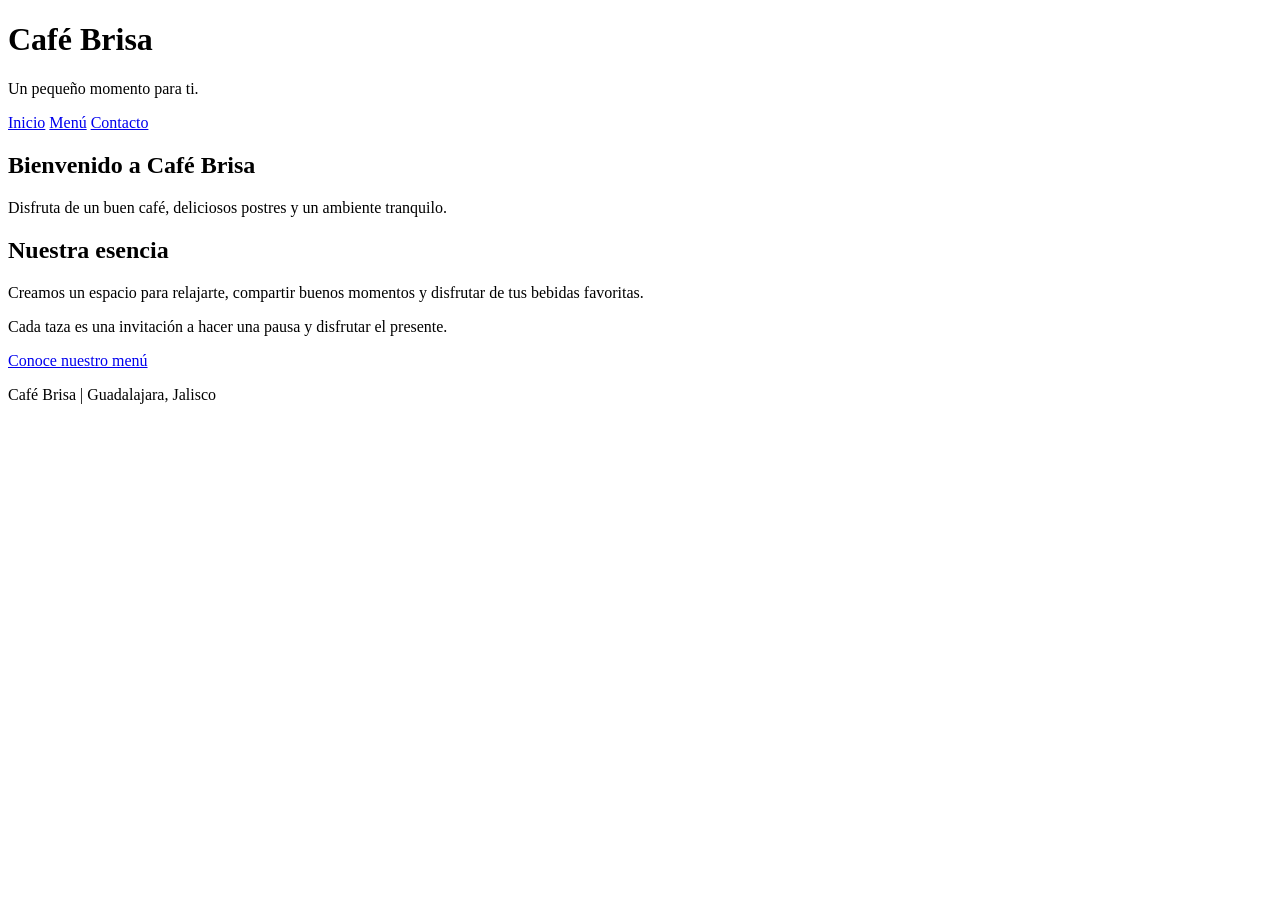
==== index.html @ 7d485b31 "ffff" ====
<!DOCTYPE html>
<html lang="es">
<head>
    <meta charset="UTF-8">
    <title>Café Brisa - Inicio</title>
    <link rel="stylesheet" href="Estilo.css">
</head>

<body>

    <header>
        <h1>Café Brisa</h1>
        <p>Un pequeño momento para ti.</p>

        <nav>
            <a href="index.html">Inicio</a>
            <a href="Menu.html">Menú</a>
            <a href="Contacto.html">Contacto</a>
        </nav>
    </header>

    <main>
        <h2>Bienvenido a Café Brisa</h2>

        <p>
            Disfruta de un buen café, deliciosos postres
            y un ambiente tranquilo.
        </p>

        <h2>Nuestra esencia</h2>

        <p>
            Creamos un espacio para relajarte, compartir
            buenos momentos y disfrutar de tus bebidas favoritas.
        </p>

        <p>
            Cada taza es una invitación a hacer una pausa
            y disfrutar el presente.
        </p>

        <a href="Menu.html">Conoce nuestro menú</a>
    </main>

    <footer>
        <p>Café Brisa | Guadalajara, Jalisco</p>
    </footer>

</body>
</html>
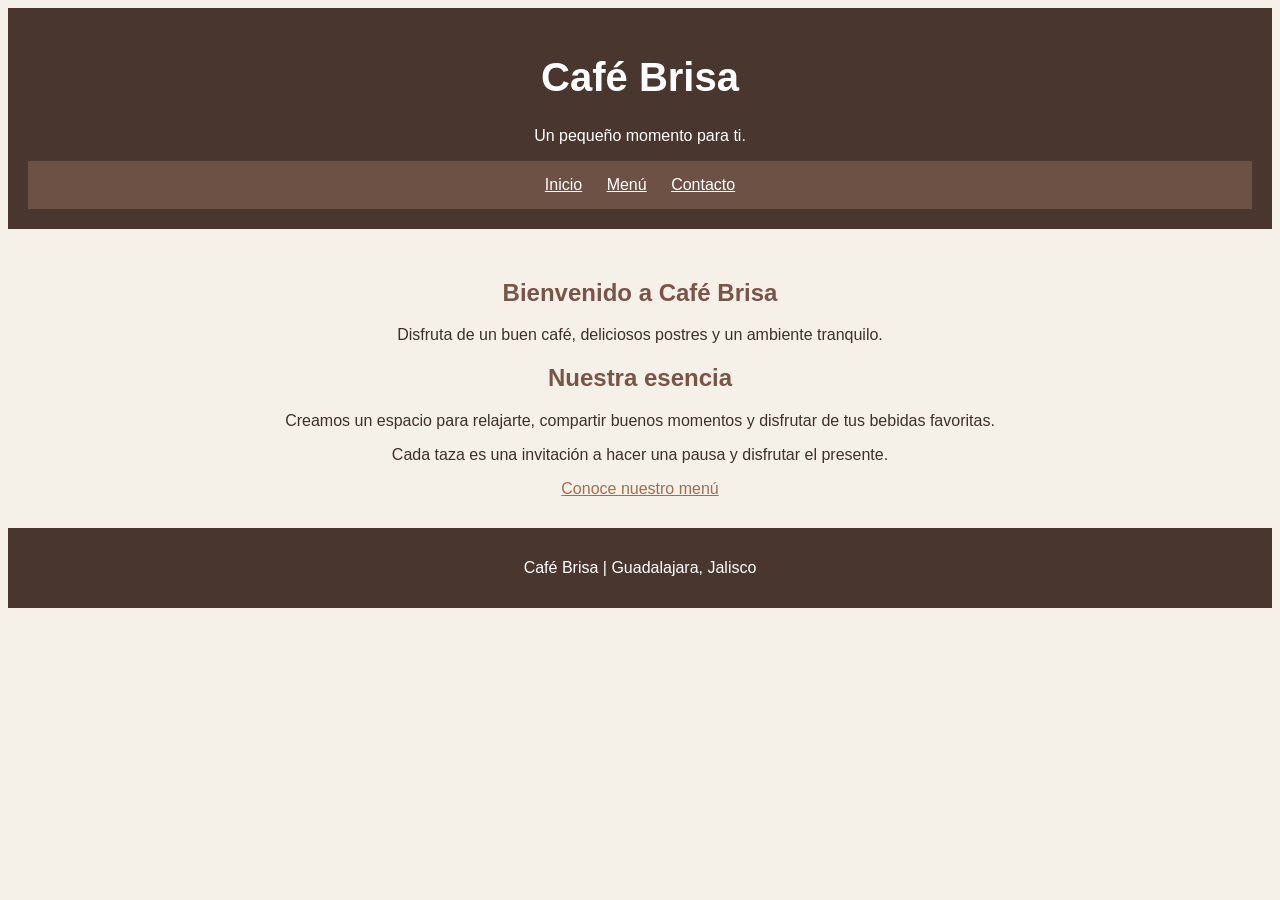
==== commit eeb69848: "ddd" ====
--- a/index.html
+++ b/index.html
@@ -4,7 +4,7 @@
 <head>
     <meta charset="UTF-8">
     <title>Café Brisa - Inicio</title>
-    <link rel="stylesheet" href="Estilo.css">
+    <link rel="stylesheet" href="estilos.css">
 </head>
 
 <body>
--- a/estilos.css
+++ b/estilos.css
@@ -0,0 +1,45 @@
+
+body {
+    background-color: #f5f0e8;
+    color: #3e302b;
+    font-family: Arial;
+    text-align: center;
+}
+
+header {
+    background-color: #49372f;
+    color: white;
+    padding: 20px;
+}
+
+h1 {
+    font-size: 40px;
+}
+
+h2 {
+    color: #795548;
+}
+
+nav {
+    background-color: #6d5145;
+    padding: 15px;
+}
+
+a {
+    color: #a16f50;
+}
+
+nav a {
+    color: white;
+    margin: 10px;
+}
+
+main {
+    padding: 30px;
+}
+
+footer {
+    background-color: #49372f;
+    color: white;
+    padding: 15px;
+}
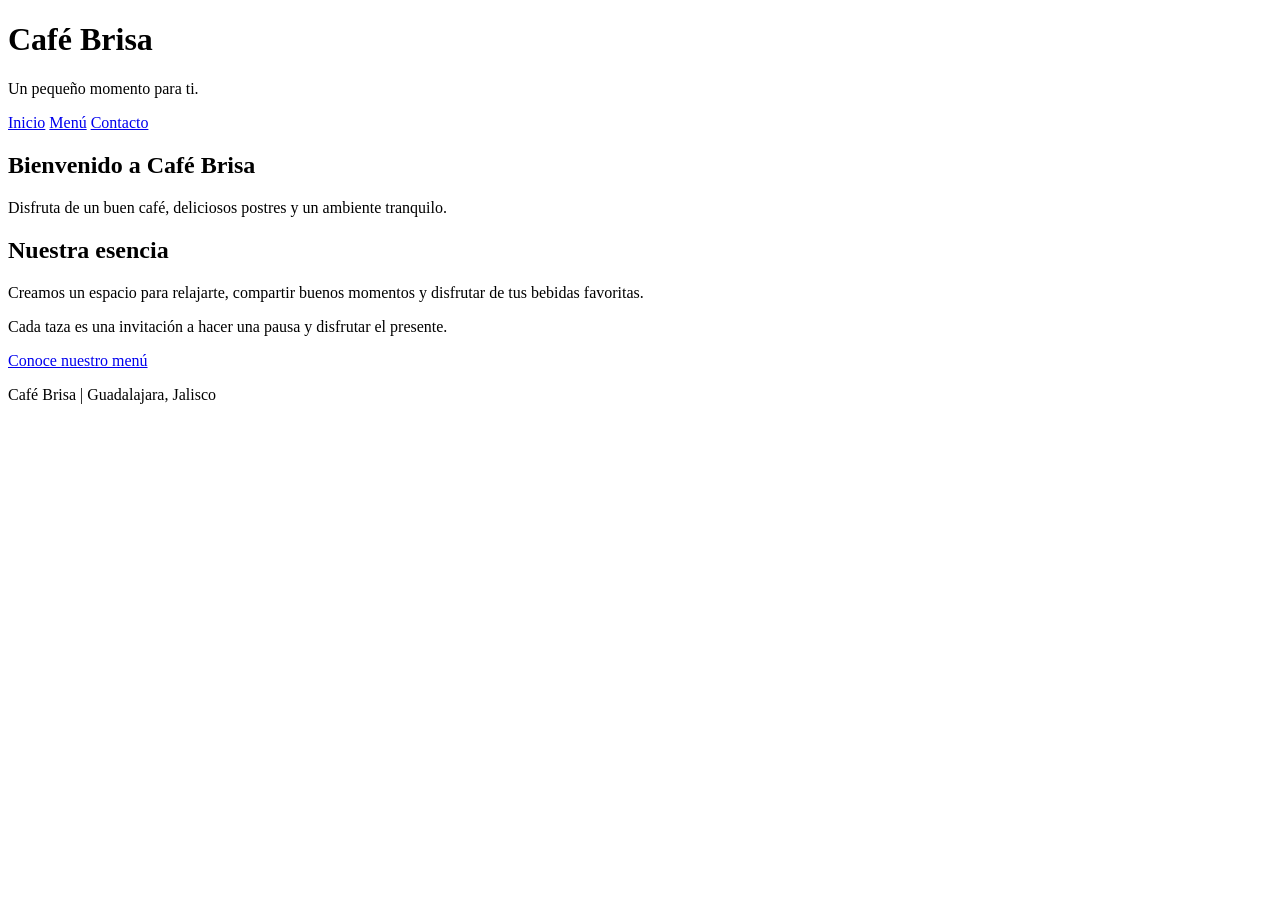
==== commit c92b08b0: "Add files via upload" ====
--- a/index.html
+++ b/index.html
@@ -4,7 +4,7 @@
 <head>
     <meta charset="UTF-8">
     <title>Café Brisa - Inicio</title>
-    <link rel="stylesheet" href="estilos.css">
+    <link rel="stylesheet" href="estilo.css">
 </head>
 
 <body>
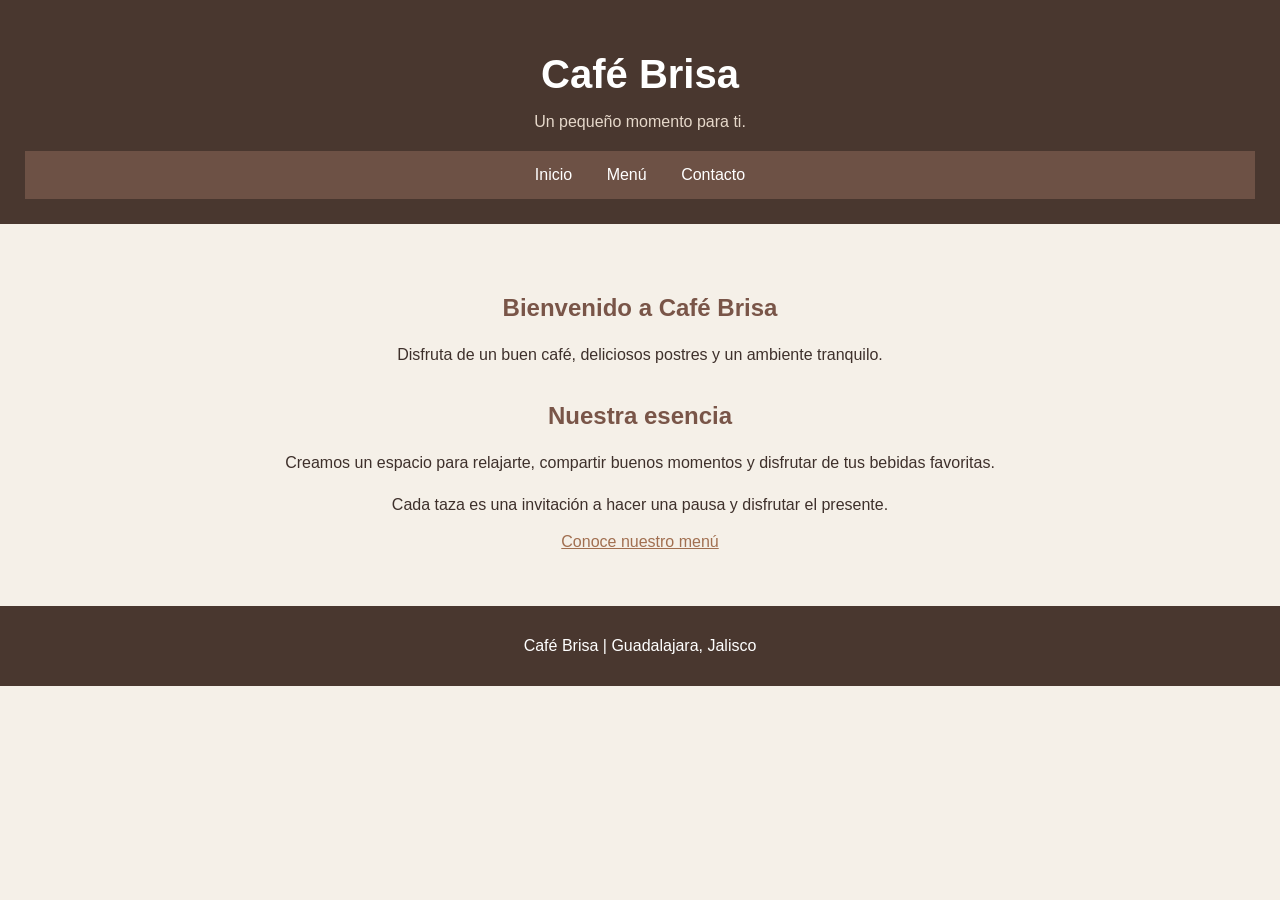
==== commit ca8abaf2: "Update index.html" ====
--- a/index.html
+++ b/index.html
@@ -4,7 +4,7 @@
 <head>
     <meta charset="UTF-8">
     <title>Café Brisa - Inicio</title>
-    <link rel="stylesheet" href="estilo.css">
+    <link rel="stylesheet" href="Estilo.css">
 </head>
 
 <body>
--- a/Estilo.css
+++ b/Estilo.css
@@ -0,0 +1,66 @@
+
+/* Diseño general */
+body {
+    background-color: #f5f0e8;
+    color: #3e302b;
+    font-family: Arial;
+    text-align: center;
+    margin: 0;
+}
+
+/* Encabezado */
+header {
+    background-color: #49372f;
+    color: white;
+    padding: 25px;
+}
+
+h1 {
+    font-size: 40px;
+    margin-bottom: 5px;
+}
+
+header p {
+    color: #e6d8ca;
+}
+
+/* Titulos */
+h2 {
+    color: #795548;
+    margin-top: 35px;
+}
+
+/* Menu de navegacion */
+nav {
+    background-color: #6d5145;
+    padding: 15px;
+    margin-top: 20px;
+}
+
+nav a {
+    color: white;
+    margin: 15px;
+    text-decoration: none;
+}
+
+/* Enlaces */
+a {
+    color: #a16f50;
+}
+
+/* Contenido */
+main {
+    padding: 35px;
+}
+
+main p {
+    line-height: 1.6;
+}
+
+/* Pie de pagina */
+footer {
+    background-color: #49372f;
+    color: white;
+    padding: 15px;
+    margin-top: 20px;
+}
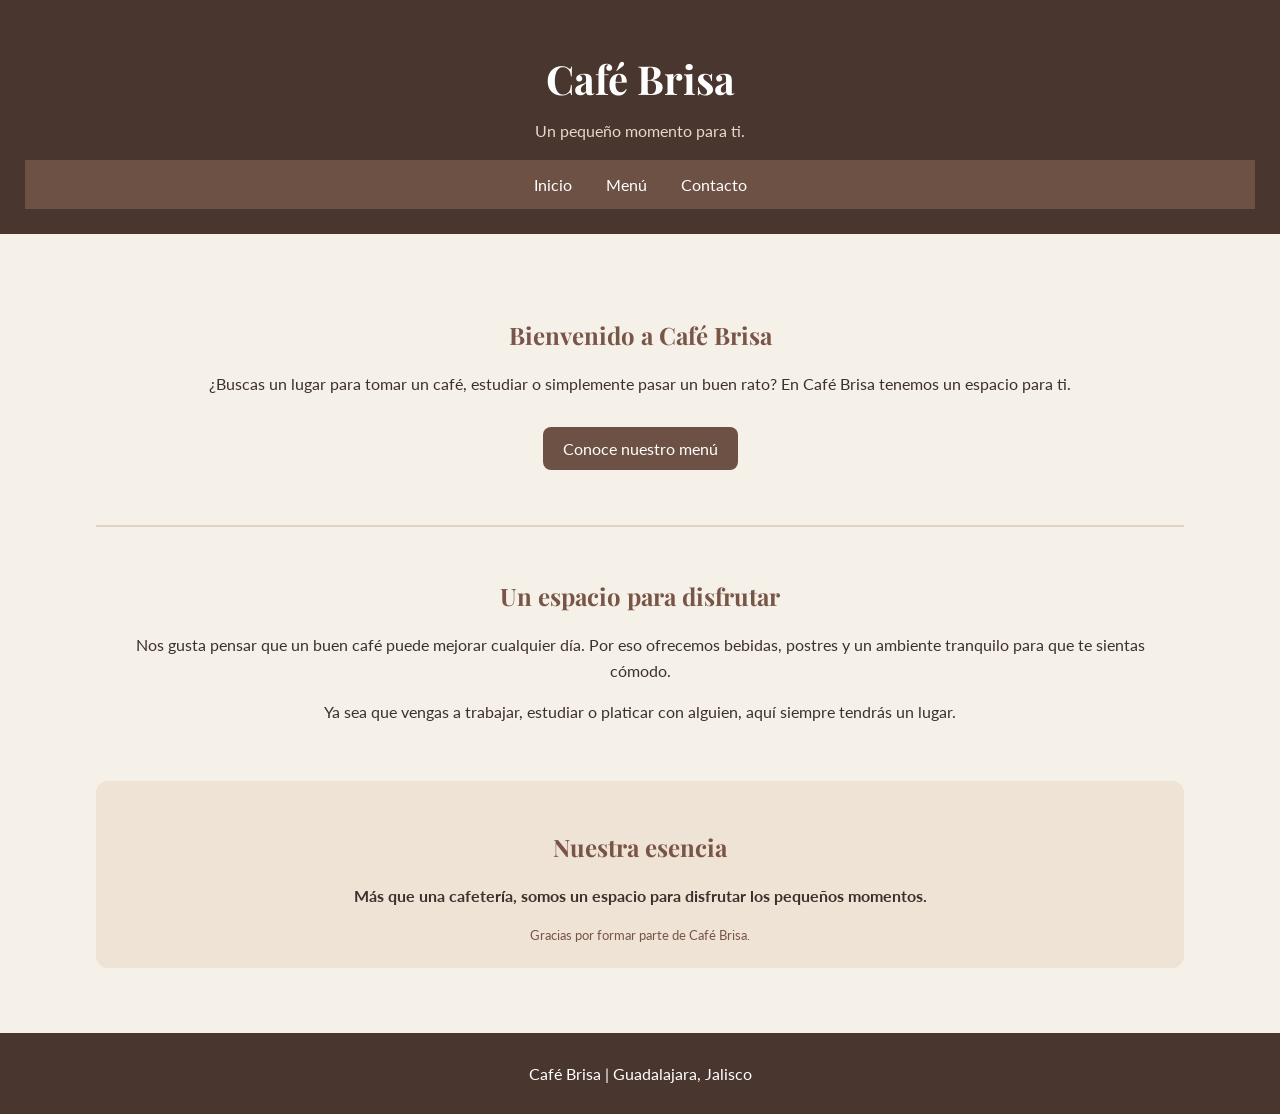
==== commit 49a79202: "Update index.html" ====
--- a/index.html
+++ b/index.html
@@ -1,18 +1,25 @@
+
 
 <!DOCTYPE html>
 <html lang="es">
+
 <head>
     <meta charset="UTF-8">
     <title>Café Brisa - Inicio</title>
-    <link rel="stylesheet" href="Estilo.css">
+
+    <link rel="stylesheet" href="CSS/styles.css">
+
+    <link href="https://fonts.googleapis.com/css2?family=Lato:wght@400;700&family=Playfair+Display:wght@600;700&display=swap" rel="stylesheet">
 </head>
 
 <body>
 
+    <!-- Encabezado -->
     <header>
         <h1>Café Brisa</h1>
         <p>Un pequeño momento para ti.</p>
 
+        <!-- Navegacion -->
         <nav>
             <a href="index.html">Inicio</a>
             <a href="Menu.html">Menú</a>
@@ -20,29 +27,53 @@
         </nav>
     </header>
 
+    <!-- Contenido principal -->
     <main>
-        <h2>Bienvenido a Café Brisa</h2>
 
-        <p>
-            Disfruta de un buen café, deliciosos postres
-            y un ambiente tranquilo.
-        </p>
+        <section id="bienvenida">
+            <h2>Bienvenido a Café Brisa</h2>
 
-        <h2>Nuestra esencia</h2>
+            <p>
+                ¿Buscas un lugar para tomar un café, estudiar
+                o simplemente pasar un buen rato? En Café Brisa
+                tenemos un espacio para ti.
+            </p>
 
-        <p>
-            Creamos un espacio para relajarte, compartir
-            buenos momentos y disfrutar de tus bebidas favoritas.
-        </p>
+            <a class="boton" href="Menu.html">Conoce nuestro menú</a>
+        </section>
 
-        <p>
-            Cada taza es una invitación a hacer una pausa
-            y disfrutar el presente.
-        </p>
+        <hr>
 
-        <a href="Menu.html">Conoce nuestro menú</a>
+        <section>
+            <h2>Un espacio para disfrutar</h2>
+
+            <p>
+                Nos gusta pensar que un buen café puede mejorar
+                cualquier día. Por eso ofrecemos bebidas,
+                postres y un ambiente tranquilo para que te
+                sientas cómodo.
+            </p>
+
+            <p>
+                Ya sea que vengas a trabajar, estudiar o platicar
+                con alguien, aquí siempre tendrás un lugar.
+            </p>
+        </section>
+
+        <section class="destacado">
+            <h2>Nuestra esencia</h2>
+
+            <p>
+                <strong>Más que una cafetería, somos un espacio
+                para disfrutar los pequeños momentos.</strong>
+            </p>
+
+            <small>Gracias por formar parte de Café Brisa.</small>
+        </section>
+
     </main>
 
+    <!-- Pie de pagina -->
     <footer>
         <p>Café Brisa | Guadalajara, Jalisco</p>
     </footer>
--- a/CSS/styles.css
+++ b/CSS/styles.css
@@ -0,0 +1,152 @@
+
+/* DISEÑO GENERAL */
+
+body {
+    background-color: #f5f0e8;
+    color: #3e302b;
+    font-family: 'Lato', sans-serif;
+    text-align: center;
+    margin: 0;
+}
+
+
+/* ENCABEZADO */
+
+header {
+    background-color: #49372f;
+    color: white;
+    padding: 25px;
+}
+
+h1 {
+    font-family: 'Playfair Display', serif;
+    font-size: 40px;
+    margin-bottom: 5px;
+}
+
+header p {
+    color: #e6d8ca;
+}
+
+
+/* NAVEGACION */
+
+nav {
+    background-color: #6d5145;
+    padding: 15px;
+    margin-top: 20px;
+}
+
+nav a {
+    color: white;
+    margin: 15px;
+    text-decoration: none;
+}
+
+/* Efecto al pasar el cursor */
+
+nav a:hover {
+    color: #e6c9a8;
+}
+
+
+/* CONTENIDO PRINCIPAL */
+
+main {
+    width: 85%;
+    margin: auto;
+    padding: 25px;
+}
+
+h2 {
+    color: #795548;
+    font-family: 'Playfair Display', serif;
+    margin-top: 25px;
+}
+
+h3 {
+    color: #49372f;
+    font-family: 'Playfair Display', serif;
+}
+
+main p {
+    line-height: 1.6;
+}
+
+
+/* SECCIONES */
+
+section {
+    padding: 20px;
+    margin-bottom: 20px;
+}
+
+#bienvenida {
+    padding: 35px;
+}
+
+.destacado {
+    background-color: #eee3d5;
+    border-radius: 12px;
+    padding: 25px;
+}
+
+
+/* TARJETAS DE PRODUCTOS */
+
+.productos {
+    display: flex;
+    justify-content: center;
+    flex-wrap: wrap;
+    gap: 20px;
+}
+
+.producto {
+    background-color: white;
+    width: 220px;
+    padding: 20px;
+    border-radius: 12px;
+}
+
+.producto strong {
+    color: #795548;
+    font-size: 18px;
+}
+
+
+/* BOTONES */
+
+.boton {
+    display: inline-block;
+    background-color: #6d5145;
+    color: white;
+    padding: 12px 20px;
+    border-radius: 8px;
+    text-decoration: none;
+    margin-top: 15px;
+}
+
+.boton:hover {
+    background-color: #49372f;
+}
+
+
+/* SEPARADORES */
+
+hr {
+    border: 1px solid #dfd2c3;
+}
+
+
+/* PIE DE PAGINA */
+
+footer {
+    background-color: #49372f;
+    color: white;
+    padding: 15px;
+    margin-top: 20px;
+}
+
+small {
+    color: #795548;
+}
